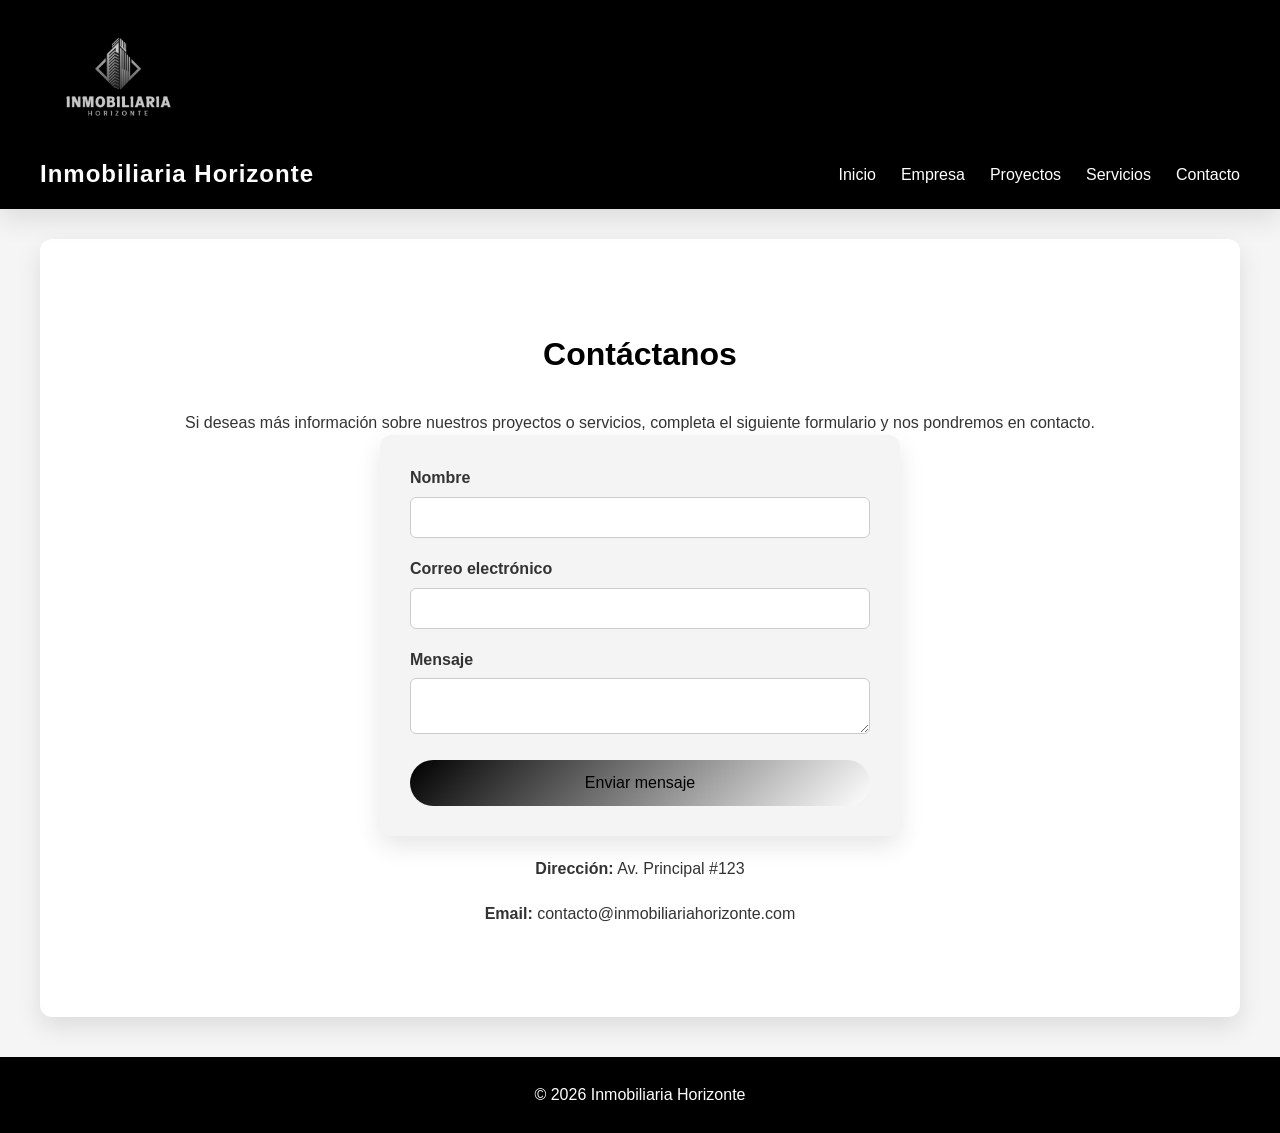
==== contacto.html @ 84e1300d "Add files via upload" ====
<!DOCTYPE html>
<html lang="es">
<head>
    <meta charset="UTF-8">
    <title>Contacto | Inmobiliaria Horizonte</title>
    <link rel="stylesheet" href="contacto.css">
</head>
<body>

<header>
    <h1 class="logo-titulo">
        <img src="img/logo inmobiliaria (2).png" alt="" height="125" width="auto">
        </h1>
    <nav>
        <h2>Inmobiliaria Horizonte</h2>
        <ul>
            <li><a href="index.html">Inicio</a></li>
            <li><a href="empresa.html">Empresa</a></li>
            <li><a href="proyectos.html">Proyectos</a></li>
            <li><a href="servicios.html">Servicios</a></li>
            <li><a href="contacto.html">Contacto</a></li>
        </ul>
    </nav>
</header>

<section id="contacto">
    <h2>Contáctanos</h2>

    <p>
        Si deseas más información sobre nuestros proyectos o servicios,
        completa el siguiente formulario y nos pondremos en contacto.
    </p>

    <form>
        <label>Nombre</label>
        <input type="text" required>

        <label>Correo electrónico</label>
        <input type="email" required>

        <label>Mensaje</label>
        <textarea required></textarea>

        <button type="submit">Enviar mensaje</button>
    </form>

    <p><strong>Dirección:</strong> Av. Principal #123</p>
    <p><strong>Email:</strong> contacto@inmobiliariahorizonte.com</p>
</section>

<footer>
    <p>© 2026 Inmobiliaria Horizonte</p>
</footer>

</body>
</html>
---- contacto.css ----
* {
    margin: 0;
    padding: 0;
    box-sizing: border-box;
}


:root {
    --color-primario: #000000;
    --color-secundario: #4CAF50;
    --color-fondo: #f5f5f5;
    --color-blanco: #ffffff;
    --sombra: 0 10px 25px rgba(0,0,0,0.1);
}


html {
    scroll-behavior: smooth;
}

body {
    font-family: 'Arial', sans-serif;
    background-color: var(--color-fondo);
    color: #333;
    line-height: 1.6;
}


header {
    background-color: var(--color-primario);
    padding: 15px 40px;
    position: sticky;
    top: 0;
    z-index: 1000;
    box-shadow: var(--sombra);
}


nav {
    display: flex;
    justify-content: space-between;
    align-items: center;
}

nav h2 {
    color: var(--color-blanco);
    font-size: 24px;
    letter-spacing: 1px;
}


nav ul {
    list-style: none;
    display: flex;
    gap: 25px;
}

nav ul li a {
    color: var(--color-blanco);
    text-decoration: none;
    font-weight: 500;
    position: relative;
    transition: color 0.3s;
}


nav ul li a::after {
    content: "";
    position: absolute;
    width: 0;
    height: 2px;
    background-color: var(--color-secundario);
    left: 0;
    bottom: -5px;
    transition: width 0.3s;
}

nav ul li a:hover::after {
    width: 100%;
}

nav ul li a:hover {
    color: var(--color-secundario);
}


section {
    padding: 90px 40px;
    background-color: var(--color-blanco);
    margin: 30px auto;
    max-width: 1200px;
    border-radius: 12px;
    box-shadow: var(--sombra);
}

section h2 {
    text-align: center;
    margin-bottom: 30px;
    color: var(--color-primario);
    font-size: 32px;
}


#inicio {
    background: linear-gradient(rgba(0, 0, 0, 0.85), rgba(0, 0, 0, 0.85)),
                url("../img/hero.jpg");
    background-size: cover;
    background-position: center;
    color: var(--color-blanco);
    text-align: center;
    min-height: 95vh;
    display: flex;
    flex-direction: column;
    justify-content: center;
    align-items: center;
    border-radius: 0;
    box-shadow: none;
}

#inicio h1 {
    font-size: 52px;
    margin-bottom: 20px;
    animation: aparecer 1s ease;
}

#inicio p {
    max-width: 650px;
    margin-bottom: 35px;
    font-size: 18px;
    animation: aparecer 1.3s ease;
}

#inicio a {
    background: linear-gradient(135deg, #4CAF50, #2e7d32);
    color: var(--color-blanco);
    padding: 14px 30px;
    text-decoration: none;
    border-radius: 30px;
    font-weight: bold;
    transition: transform 0.3s, box-shadow 0.3s;
}

#inicio a:hover {
    transform: translateY(-4px);
    box-shadow: 0 12px 25px rgba(0,0,0,0.3);
}


#empresa p {
    max-width: 800px;
    margin: auto;
    text-align: center;
    font-size: 17px;
}


section ul {
    max-width: 800px;
    margin: auto;
}

section ul li {
    margin: 12px 0;
    padding-left: 10px;
}


#proyectos {
    background-color: #f9f9f9;
}

#proyectos h3 {
    color: var(--color-primario);
    margin-top: 25px;
}


#servicios ul {
    display: grid;
    grid-template-columns: repeat(auto-fit, minmax(220px, 1fr));
    gap: 25px;
    text-align: center;
}

#servicios li {
    background-color: var(--color-blanco);
    padding: 30px 20px;
    border-radius: 15px;
    font-weight: bold;
    box-shadow: var(--sombra);
    transition: transform 0.3s, background 0.3s;
}

#servicios li:hover {
    transform: translateY(-8px);
    background-color: var(--color-secundario);
    color: var(--color-blanco);
}


form {
    max-width: 520px;
    margin: auto;
    background-color: #f4f4f4;
    padding: 30px;
    border-radius: 12px;
    box-shadow: var(--sombra);
}

form label {
    font-weight: bold;
}

form input,
form textarea {
    width: 100%;
    padding: 12px;
    margin-top: 6px;
    margin-bottom: 18px;
    border: 1px solid #ccc;
    border-radius: 6px;
}

form button {
    width: 100%;
    padding: 14px;
    background: linear-gradient(135deg, #000000, #ffffff);
    color: var(--color-primario);
    border: none;
    border-radius: 30px;
    font-size: 16px;
    cursor: pointer;
    transition: transform 0.3s;
}

form button:hover {
    transform: scale(1.05);
}


#contacto p {
    text-align: center;
    margin-top: 20px;
}


footer {
    background-color: var(--color-primario);
    color: var(--color-blanco);
    text-align: center;
    padding: 25px;
    margin-top: 40px;
}


@keyframes aparecer {
    from {
        opacity: 0;
        transform: translateY(20px);
    }
    to {
        opacity: 1;
        transform: translateY(0);
    }
}


@media (max-width: 768px) {
    nav {
        flex-direction: column;
        gap: 15px;
    }

    nav ul {
        flex-direction: column;
        align-items: center;
    }

    #inicio h1 {
        font-size: 38px;
    }

    section {
        padding: 70px 20px;
    }
}
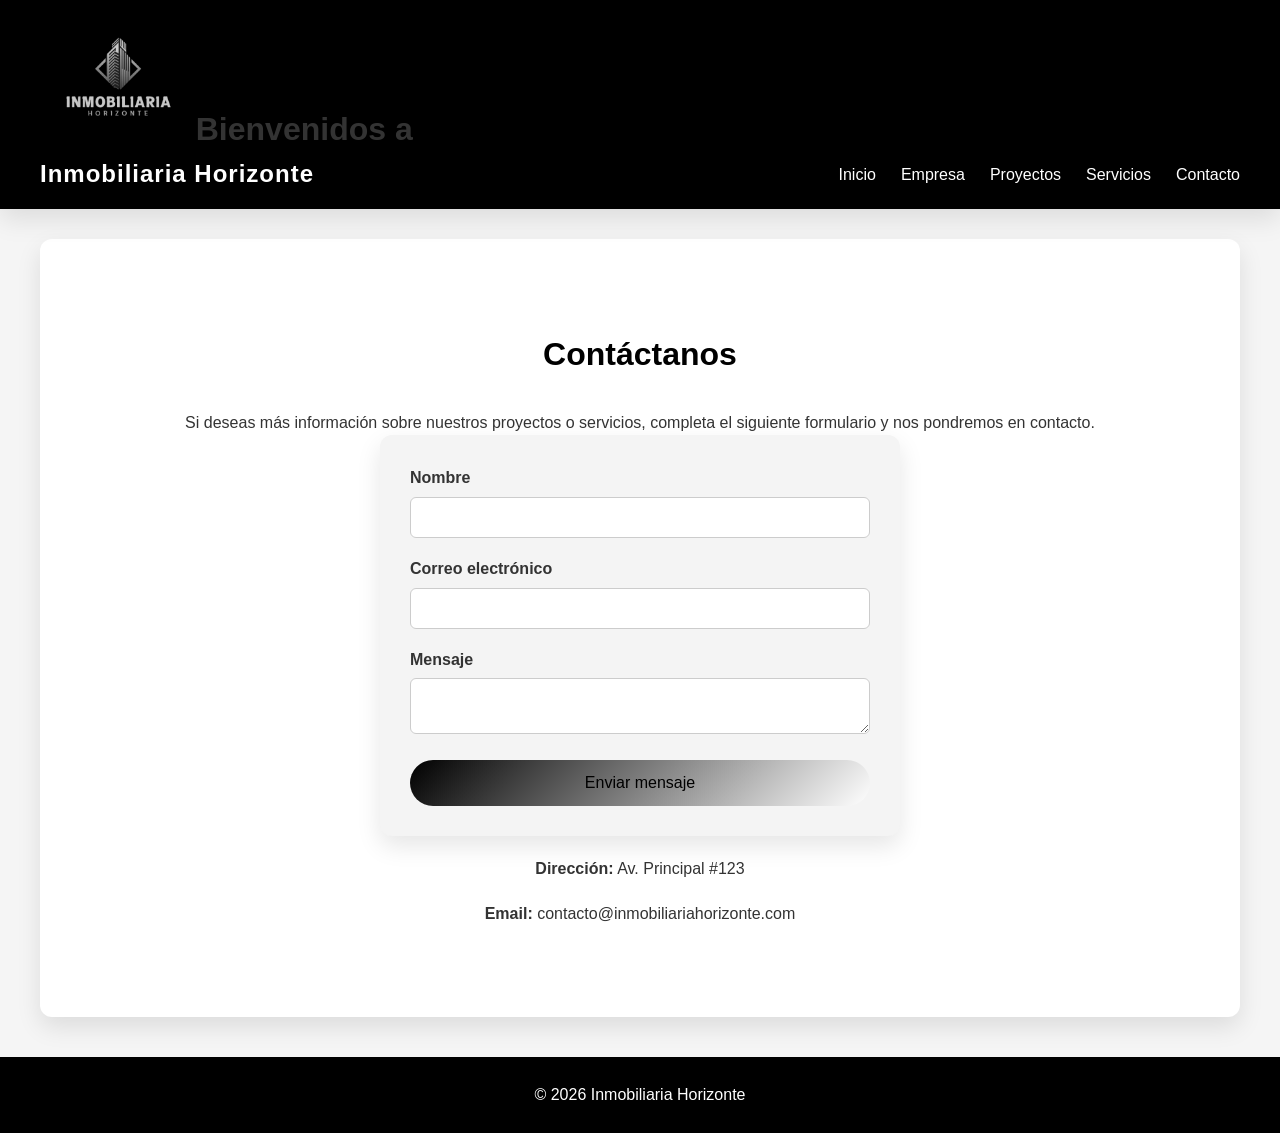
==== commit d772ef23: "Fix HTML structure and add welcome message" ====
--- a/contacto.html
+++ b/contacto.html
@@ -9,7 +9,7 @@
 
 <header>
     <h1 class="logo-titulo">
-        <img src="img/logo inmobiliaria (2).png" alt="" height="125" width="auto">
+        <img src="img/logo inmobiliaria (2).png" alt="" height="125" width="auto">Bienvenidos a
         </h1>
     <nav>
         <h2>Inmobiliaria Horizonte</h2>
@@ -30,20 +30,18 @@
         Si deseas más información sobre nuestros proyectos o servicios,
         completa el siguiente formulario y nos pondremos en contacto.
     </p>
-
     <form>
-        <label>Nombre</label>
-        <input type="text" required>
-
-        <label>Correo electrónico</label>
-        <input type="email" required>
-
-        <label>Mensaje</label>
-        <textarea required></textarea>
-
+        <label for="nombre">Nombre</label>
+        <input type="text" id="nombre" required>
+    
+        <label for="correo">Correo electrónico</label>
+        <input type="email" id="correo" required>
+    
+        <label for="mensaje">Mensaje</label>
+        <textarea id="mensaje" required></textarea>
+    
         <button type="submit">Enviar mensaje</button>
     </form>
-
     <p><strong>Dirección:</strong> Av. Principal #123</p>
     <p><strong>Email:</strong> contacto@inmobiliariahorizonte.com</p>
 </section>
@@ -54,3 +52,4 @@
 
 </body>
 </html>
+
